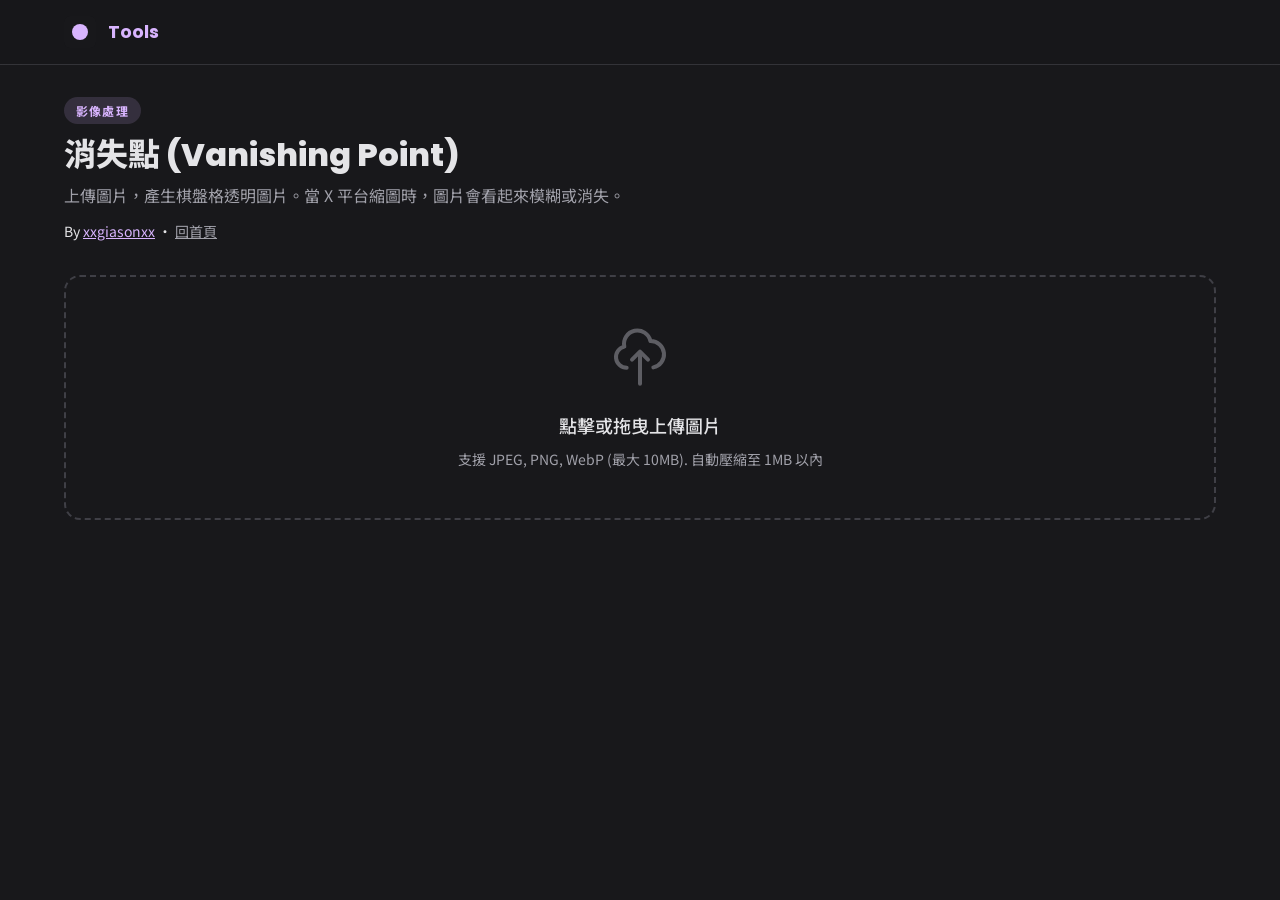
==== merged-site/disappear.html @ a63d506d "merge website" ====
<!DOCTYPE html>
<html lang="zh-TW">
<head>
  <meta charset="UTF-8">
  <meta name="viewport" content="width=device-width, initial-scale=1.0">
  <title>消失點 - 縮放之下的魔術</title>
  <link rel="stylesheet" href="styles.css">
  <link rel="icon" type="image/svg+xml" href="data:image/svg+xml,%3Csvg xmlns='http://www.w3.org/2000/svg' viewBox='0 0 32 32'%3E%3Crect width='32' height='32' rx='6' fill='%2318181B'/%3E%3Ccircle cx='16' cy='16' r='8' fill='%23D8B4FE'/%3E%3C/svg%3E">
  <script src="https://unpkg.com/pako@2.1.0/dist/pako.min.js"></script>
  <script src="https://unpkg.com/upng-js@2.1.0/UPNG.js"></script>
</head>
<body>
  <nav class="nav">
    <div class="nav-container">
      <a href="index.html" class="nav-brand">
        <svg class="nav-logo" viewBox="0 0 32 32" fill="none">
          <rect width="32" height="32" rx="6" fill="#18181B"/>
          <circle cx="16" cy="16" r="8" fill="#D8B4FE"/>
        </svg>
        <span class="nav-title">Tools</span>
      </a>
      
    </div>
  </nav>

  <main class="main">
    <header class="page-header">
      <span class="page-badge">影像處理</span>
      <h1 class="page-title">消失點 (Vanishing Point)</h1>
      <p class="page-subtitle">上傳圖片，產生棋盤格透明圖片。當 X 平台縮圖時，圖片會看起來模糊或消失。</p>
      <p style="margin-top: 0.75rem; font-size: 0.875rem;">
        By <a href="https://github.com/xxgiasonxx" style="color: var(--accent);">xxgiasonxx</a>
        · <a href="index.html" style="color: var(--text-secondary);">回首頁</a>
      </p>
    </header>

    <section id="upload-section">
      <div id="drop-zone" class="upload-zone">
        <input type="file" id="file-input" accept="image/jpeg,image/png,image/webp" style="display: none;">
        <svg class="upload-icon" viewBox="0 0 24 24" fill="none" stroke="currentColor" stroke-width="1.5">
          <path stroke-linecap="round" stroke-linejoin="round" d="M7 16a4 4 0 01-.88-7.903A5 5 0 1115.9 6L16 6a5 5 0 011 9.9M15 13l-3-3m0 0l-3 3m3-3v12"/>
        </svg>
        <p class="upload-text">點擊或拖曳上傳圖片</p>
        <p class="upload-hint">支援 JPEG, PNG, WebP (最大 10MB). 自動壓縮至 1MB 以內</p>
      </div>
    </section>

    <section id="loading-section" class="hidden">
      <div class="card" style="text-align: center; padding: 3rem;">
        <div class="spinner"></div>
        <p style="margin-top: 1rem; font-size: 1.125rem;">處理中...</p>
        <p class="text-secondary" style="margin-top: 0.5rem;">正在進行色彩量化與棋盤格處理</p>
      </div>
    </section>

    <section id="error-section" class="hidden">
      <div class="card">
        <div class="alert alert-error">
          <svg style="width: 1.5rem; height: 1.5rem; flex-shrink: 0;" viewBox="0 0 24 24" fill="none" stroke="currentColor" stroke-width="2">
            <path stroke-linecap="round" stroke-linejoin="round" d="M10 14l2-2m0 0l2-2m-2 2l-2-2m2 2l2 2m7-2a9 9 0 11-18 0 9 9 0 0118 0z"/>
          </svg>
          <span id="error-message">處理失敗</span>
        </div>
        <button class="btn btn-ghost" onclick="resetState()">重新上傳</button>
      </div>
    </section>

    <section id="result-section" class="hidden">
      <div class="card" style="margin-bottom: 1.5rem;">
        <div style="display: flex; justify-content: space-between; align-items: center; flex-wrap: wrap; gap: 1rem;">
          <h2 style="font-size: 1.25rem; font-weight: 600;">處理結果</h2>
          <div class="btn-group">
            <button class="btn btn-primary" id="download-btn">下載圖片</button>
            <button class="btn btn-ghost" id="reset-btn">重新上傳</button>
          </div>
        </div>
      </div>

      <div id="size-alert" class="alert alert-success hidden">
        <span id="size-text"></span>
      </div>

      <div class="grid-2" style="margin-bottom: 1.5rem;">
        <div class="card">
          <h3 class="card-title">原始圖片</h3>
          <div class="image-preview" style="background-image: linear-gradient(45deg, #3F3F46 25%, transparent 25%), linear-gradient(-45deg, #3F3F46 25%, transparent 25%), linear-gradient(45deg, transparent 75%, #3F3F46 75%), linear-gradient(-45deg, transparent 75%, #3F3F46 75%); background-size: 16px 16px; background-position: 0 0, 0 8px, 8px -8px, -8px 0px; background-color: #27272A;">
            <img id="original-preview" src="" alt="原始圖片">
          </div>
          <p id="original-meta" class="image-meta"></p>
        </div>
        <div class="card">
          <h3 class="card-title">處理結果</h3>
          <div class="image-preview" style="background-image: linear-gradient(45deg, #3F3F46 25%, transparent 25%), linear-gradient(-45deg, #3F3F46 25%, transparent 25%), linear-gradient(45deg, transparent 75%, #3F3F46 75%), linear-gradient(-45deg, transparent 75%, #3F3F46 75%); background-size: 16px 16px; background-position: 0 0, 0 8px, 8px -8px, -8px 0px; background-color: #27272A;">
            <img id="processed-preview" src="" alt="處理結果">
          </div>
          <p class="image-meta">棋盤格背景表示透明區域</p>
        </div>
      </div>

      <div class="card">
        <h3 class="card-title">效果說明</h3>
        <div style="display: flex; flex-direction: column; gap: 0.75rem; color: var(--text-secondary);">
          <p><strong class="text-accent">棋盤格原理：</strong>原圖像素與透明像素交錯排列</p>
          <p><strong class="text-accent">縮放效果：</strong>當 X 平台進行縮圖時，相鄰的透明與原圖像素會被平均化，導致圖片看起來模糊或消失</p>
          <p><strong class="text-accent">原圖效果：</strong>點擊放大後，由於取樣點剛好落在原圖像素上，可以正常顯示</p>
        </div>
      </div>
    </section>
  </main>

  <div id="toast" class="toast">下載成功！</div>

  <script>
    const dropZone = document.getElementById('drop-zone');
    const fileInput = document.getElementById('file-input');
    const uploadSection = document.getElementById('upload-section');
    const loadingSection = document.getElementById('loading-section');
    const errorSection = document.getElementById('error-section');
    const resultSection = document.getElementById('result-section');
    const toast = document.getElementById('toast');

    let currentFileName = '';
    let processedBlob = null;

    dropZone.addEventListener('click', () => fileInput.click());

    dropZone.addEventListener('dragover', (e) => {
      e.preventDefault();
      dropZone.classList.add('drag-over');
    });

    dropZone.addEventListener('dragleave', () => {
      dropZone.classList.remove('drag-over');
    });

    dropZone.addEventListener('drop', (e) => {
      e.preventDefault();
      dropZone.classList.remove('drag-over');
      const file = e.dataTransfer.files[0];
      if (file) handleFile(file);
    });

    fileInput.addEventListener('change', (e) => {
      const file = e.target.files[0];
      if (file) handleFile(file);
    });

    document.getElementById('download-btn').addEventListener('click', downloadImage);
    document.getElementById('reset-btn').addEventListener('click', resetState);

    function validateImageFile(file) {
      const MAX_SIZE = 10 * 1024 * 1024;
      if (file.size > MAX_SIZE) return '檔案大小必須小於 10MB';
      const validTypes = ['image/jpeg', 'image/png', 'image/webp'];
      if (!validTypes.includes(file.type)) return '僅支援 JPEG、PNG、WebP 格式';
      return null;
    }

    function loadImageToPixels(file) {
      return new Promise((resolve, reject) => {
        const reader = new FileReader();
        reader.onload = (e) => {
          const img = new Image();
          img.onload = () => {
            const canvas = document.createElement('canvas');
            canvas.width = img.width;
            canvas.height = img.height;
            const ctx = canvas.getContext('2d');
            if (!ctx) {
              reject(new Error('Failed to get canvas context'));
              return;
            }
            ctx.drawImage(img, 0, 0);
            const imageData = ctx.getImageData(0, 0, img.width, img.height);
            resolve({
              pixels: imageData.data,
              width: img.width,
              height: img.height,
              dataUrl: canvas.toDataURL('image/png')
            });
          };
          img.onerror = () => reject(new Error('Failed to load image'));
          img.src = e.target.result;
        };
        reader.onerror = () => reject(new Error('Failed to read file'));
        reader.readAsDataURL(file);
      });
    }

    function buildColorHistogram(rgba) {
      const histogram = new Map();
      for (let i = 0; i < rgba.length; i += 4) {
        const r = rgba[i];
        const g = rgba[i + 1];
        const b = rgba[i + 2];
        const key = (r << 16) | (g << 8) | b;
        const existing = histogram.get(key);
        if (existing) {
          existing.count++;
        } else {
          histogram.set(key, { r, g, b, count: 1 });
        }
      }
      return histogram;
    }

    function computeBoxStats(colors) {
      let minR = 255, minG = 255, minB = 255;
      let maxR = 0, maxG = 0, maxB = 0;
      for (const c of colors) {
        if (c.r < minR) minR = c.r;
        if (c.r > maxR) maxR = c.r;
        if (c.g < minG) minG = c.g;
        if (c.g > maxG) maxG = c.g;
        if (c.b < minB) minB = c.b;
        if (c.b > maxB) maxB = c.b;
      }
      return { colors, minR, maxR, minG, maxG, minB, maxB };
    }

    function splitBoxAtMedian(box) {
      const rangeR = box.maxR - box.minR;
      const rangeG = box.maxG - box.minG;
      const rangeB = box.maxB - box.minB;
      const channel = rangeR >= rangeG && rangeR >= rangeB ? 'r' : rangeG >= rangeB ? 'g' : 'b';
      const sorted = [...box.colors].sort((a, b) => a[channel] - b[channel]);
      let totalCount = 0;
      for (const c of sorted) totalCount += c.count;
      let halfCount = 0;
      let splitIndex = 0;
      for (let i = 0; i < sorted.length; i++) {
        halfCount += sorted[i].count;
        if (halfCount >= totalCount / 2) {
          splitIndex = i + 1;
          break;
        }
      }
      if (splitIndex === 0 || splitIndex >= sorted.length) {
        splitIndex = Math.floor(sorted.length / 2);
      }
      return [
        computeBoxStats(sorted.slice(0, splitIndex)),
        computeBoxStats(sorted.slice(splitIndex))
      ];
    }

    function findBoxToSplit(boxes) {
      let bestIndex = 0;
      let bestCount = 0;
      for (let i = 0; i < boxes.length; i++) {
        let count = 0;
        for (const c of boxes[i].colors) count += c.count;
        if (count > bestCount) {
          bestCount = count;
          bestIndex = i;
        }
      }
      return bestIndex;
    }

    function averageColor(colors) {
      let r = 0, g = 0, b = 0, totalCount = 0;
      for (const c of colors) {
        r += c.r * c.count;
        g += c.g * c.count;
        b += c.b * c.count;
        totalCount += c.count;
      }
      return [
        Math.round(r / totalCount),
        Math.round(g / totalCount),
        Math.round(b / totalCount)
      ];
    }

    function medianCutQuantization(rgba, numColors) {
      const histogram = buildColorHistogram(rgba);
      const colors = Array.from(histogram.values());
      if (colors.length === 0) return [[0, 0, 0]];
      if (colors.length <= numColors) {
        return colors.map(c => [c.r, c.g, c.b]);
      }
      let boxes = [computeBoxStats(colors)];
      while (boxes.length < numColors) {
        const boxIndex = findBoxToSplit(boxes);
        const box = boxes[boxIndex];
        if (box.colors.length <= 1) break;
        const [left, right] = splitBoxAtMedian(box);
        boxes = [...boxes.slice(0, boxIndex), ...boxes.slice(boxIndex + 1), left, right];
      }
      return boxes.map(box => averageColor(box.colors));
    }

    function applyQuantization(rgba, palette) {
      const result = new Uint8ClampedArray(rgba.length);
      for (let i = 0; i < rgba.length; i += 4) {
        const r = rgba[i];
        const g = rgba[i + 1];
        const b = rgba[i + 2];
        let minDist = Infinity;
        let closest = palette[0];
        for (const [pr, pg, pb] of palette) {
          const dist = (pr - r) ** 2 + (pg - g) ** 2 + (pb - b) ** 2;
          if (dist < minDist) {
            minDist = dist;
            closest = [pr, pg, pb];
          }
        }
        result[i] = closest[0];
        result[i + 1] = closest[1];
        result[i + 2] = closest[2];
        result[i + 3] = 255;
      }
      return result;
    }

    function buildCheckerboard(quantized, width, height) {
      const output = new Uint8ClampedArray(width * height * 4);
      for (let y = 0; y < height; y++) {
        for (let x = 0; x < width; x++) {
          const idx = (y * width + x) * 4;
          if ((x + y) % 2 === 0) {
            output[idx] = quantized[idx];
            output[idx + 1] = quantized[idx + 1];
            output[idx + 2] = quantized[idx + 2];
            output[idx + 3] = 255;
          } else {
            output[idx] = 255;
            output[idx + 1] = 255;
            output[idx + 2] = 255;
            output[idx + 3] = 0;
          }
        }
      }
      return output;
    }

    function upscaleImage(pixels, srcWidth, srcHeight, targetSize) {
      const aspectRatio = srcHeight / srcWidth;
      let newWidth = srcWidth;
      let newHeight = srcHeight;
      if (srcWidth < targetSize) {
        newWidth = targetSize;
        newHeight = Math.round(targetSize * aspectRatio);
      }
      if (newHeight < targetSize) {
        newHeight = targetSize;
        newWidth = Math.round(targetSize / aspectRatio);
      }
      if (newWidth === srcWidth && newHeight === srcHeight) {
        return [new Uint8ClampedArray(pixels), srcWidth, srcHeight];
      }
      const canvas = document.createElement('canvas');
      canvas.width = newWidth;
      canvas.height = newHeight;
      const ctx = canvas.getContext('2d');
      if (!ctx) return [new Uint8ClampedArray(pixels), srcWidth, srcHeight];
      ctx.imageSmoothingEnabled = true;
      ctx.imageSmoothingQuality = 'high';
      const srcCanvas = document.createElement('canvas');
      srcCanvas.width = srcWidth;
      srcCanvas.height = srcHeight;
      const srcCtx = srcCanvas.getContext('2d');
      if (!srcCtx) return [new Uint8ClampedArray(pixels), srcWidth, srcHeight];
      const imageData = new ImageData(new Uint8ClampedArray(pixels), srcWidth, srcHeight);
      srcCtx.putImageData(imageData, 0, 0);
      ctx.drawImage(srcCanvas, 0, 0, newWidth, newHeight);
      const scaled = ctx.getImageData(0, 0, newWidth, newHeight);
      return [scaled.data, newWidth, newHeight];
    }

    function resizeImage(pixels, srcWidth, srcHeight, scale) {
      const dstWidth = Math.round(srcWidth * scale);
      const dstHeight = Math.round(srcHeight * scale);
      const result = new Uint8ClampedArray(dstWidth * dstHeight * 4);
      for (let y = 0; y < dstHeight; y++) {
        for (let x = 0; x < dstWidth; x++) {
          const srcX = Math.min(Math.round(x / scale), srcWidth - 1);
          const srcY = Math.min(Math.round(y / scale), srcHeight - 1);
          const srcIdx = (srcY * srcWidth + srcX) * 4;
          const dstIdx = (y * dstWidth + x) * 4;
          result[dstIdx] = pixels[srcIdx];
          result[dstIdx + 1] = pixels[srcIdx + 1];
          result[dstIdx + 2] = pixels[srcIdx + 2];
          result[dstIdx + 3] = pixels[srcIdx + 3];
        }
      }
      return [result, dstWidth, dstHeight];
    }

    async function handleFile(file) {
      const error = validateImageFile(file);
      if (error) {
        showError(error);
        return;
      }

      currentFileName = file.name;
      showLoading();

      try {
        const imageData = await loadImageToPixels(file);
        const { pixels, width, height, dataUrl } = imageData;

        const MIN_SIZE = 1000;
        const [upscaledPixels, upscaledWidth, upscaledHeight] =
          (width < MIN_SIZE || height < MIN_SIZE)
            ? upscaleImage(pixels, width, height, MIN_SIZE)
            : [new Uint8ClampedArray(pixels), width, height];

        let numColors = 32;
        let scale = 1.0;
        let currentWidth = upscaledWidth;
        let currentHeight = upscaledHeight;
        let currentPixels = new Uint8ClampedArray(upscaledPixels);
        const MAX_SIZE = 1024 * 1024;

        while (true) {
          const palette = medianCutQuantization(currentPixels, numColors);
          const quantized = applyQuantization(currentPixels, palette);
          const checkerboard = buildCheckerboard(quantized, currentWidth, currentHeight);

          const pngBuffer = UPNG.encode([checkerboard.buffer], currentWidth, currentHeight, 0);
          const blob = new Blob([pngBuffer], { type: 'image/png' });

          if (blob.size <= MAX_SIZE) {
            processedBlob = blob;
            const previewUrl = URL.createObjectURL(blob);
            showResult({
              originalPreview: dataUrl,
              processedPreview: previewUrl,
              width: currentWidth,
              height: currentHeight,
              sizeInMB: (blob.size / (1024 * 1024)).toFixed(2),
              originalWidth: width,
              originalHeight: height
            });
            return;
          }

          if (numColors > 2) {
            numColors = Math.max(2, Math.floor(numColors / 2));
          } else {
            scale -= 0.1;
            if (scale <= 0.3) {
              showError('無法將圖片壓縮至 1MB 以內，請嘗試上傳更小或更簡單的圖片');
              return;
            }
            [currentPixels, currentWidth, currentHeight] = resizeImage(
              new Uint8ClampedArray(upscaledPixels),
              upscaledWidth,
              upscaledHeight,
              scale
            );
          }
        }
      } catch (err) {
        showError(err.message || '圖片處理失敗');
      }
    }

    function showLoading() {
      uploadSection.classList.add('hidden');
      loadingSection.classList.remove('hidden');
      errorSection.classList.add('hidden');
      resultSection.classList.add('hidden');
    }

    function showError(message) {
      uploadSection.classList.add('hidden');
      loadingSection.classList.add('hidden');
      errorSection.classList.remove('hidden');
      resultSection.classList.add('hidden');
      document.getElementById('error-message').textContent = message;
    }

    function showResult(data) {
      uploadSection.classList.add('hidden');
      loadingSection.classList.add('hidden');
      errorSection.classList.add('hidden');
      resultSection.classList.remove('hidden');

      document.getElementById('original-preview').src = data.originalPreview;
      document.getElementById('processed-preview').src = data.processedPreview;
      document.getElementById('original-meta').textContent = `${data.originalWidth} x ${data.originalHeight} px`;
      document.getElementById('size-text').textContent = `檔案大小: ${data.sizeInMB} MB (已壓縮至 1MB 以內)`;
      document.getElementById('size-alert').classList.remove('hidden');
    }

    function resetState() {
      if (processedBlob) {
        const url = document.getElementById('processed-preview').src;
        URL.revokeObjectURL(url);
      }
      processedBlob = null;
      currentFileName = '';
      fileInput.value = '';
      uploadSection.classList.remove('hidden');
      loadingSection.classList.add('hidden');
      errorSection.classList.add('hidden');
      resultSection.classList.add('hidden');
    }

    function downloadImage() {
      if (!processedBlob) return;
      const url = URL.createObjectURL(processedBlob);
      const link = document.createElement('a');
      link.href = url;
      link.download = `x-tool-${currentFileName.replace(/\.[^/.]+$/, '')}.png`;
      link.click();
      URL.revokeObjectURL(url);
      showToast('下載成功！');
    }

    function showToast(message) {
      toast.textContent = message;
      toast.classList.add('show');
      setTimeout(() => toast.classList.remove('show'), 1600);
    }
  </script>
</body>
</html>
---- merged-site/styles.css ----
@import url('https://fonts.googleapis.com/css2?family=Noto+Sans+TC:wght@400;500;700&family=Poppins:wght@500;700;800&display=swap');

* {
  margin: 0;
  padding: 0;
  box-sizing: border-box;
}

:root {
  --bg-primary: #18181B;
  --bg-secondary: #27272A;
  --bg-tertiary: #3F3F46;
  --text-primary: #E4E4E7;
  --text-secondary: #A1A1AA;
  --accent: #D8B4FE;
  --accent-hover: #C084FC;
  --caution: #FBBF24;
  --danger: #F87171;
  --border: rgba(228, 228, 231, 0.14);
  --shadow: 0 20px 40px rgba(8, 8, 10, 0.55);
  --font-display: 'Poppins', 'Noto Sans TC', sans-serif;
  --font-body: 'Noto Sans TC', sans-serif;
}

html {
  scroll-behavior: smooth;
}

body {
  font-family: var(--font-body);
  background-color: var(--bg-primary);
  color: var(--text-primary);
  min-height: 100vh;
  line-height: 1.6;
  -webkit-font-smoothing: antialiased;
}

::selection {
  background-color: var(--accent);
  color: var(--bg-primary);
}

::-webkit-scrollbar {
  width: 8px;
  height: 8px;
}

::-webkit-scrollbar-track {
  background: var(--bg-secondary);
}

::-webkit-scrollbar-thumb {
  background: var(--bg-tertiary);
  border-radius: 4px;
}

::-webkit-scrollbar-thumb:hover {
  background: var(--text-secondary);
}

.nav {
  position: sticky;
  top: 0;
  z-index: 100;
  background: rgba(24, 24, 27, 0.9);
  backdrop-filter: blur(12px);
  border-bottom: 1px solid var(--border);
}

.nav-container {
  max-width: 1200px;
  margin: 0 auto;
  padding: 1rem 1.5rem;
  display: flex;
  align-items: center;
  justify-content: space-between;
  gap: 1.5rem;
}

.nav-brand {
  display: flex;
  align-items: center;
  gap: 0.75rem;
  text-decoration: none;
  color: var(--text-primary);
}

.nav-logo {
  width: 32px;
  height: 32px;
}

.nav-title {
  font-family: var(--font-display);
  font-weight: 700;
  font-size: 1.125rem;
  color: var(--accent);
}

.nav-links {
  display: flex;
  gap: 0.5rem;
}

.nav-link {
  padding: 0.5rem 1rem;
  border-radius: 0.5rem;
  text-decoration: none;
  color: var(--text-secondary);
  font-weight: 500;
  font-size: 0.875rem;
  transition: all 0.2s ease;
}

.nav-link:hover {
  color: var(--text-primary);
  background: var(--bg-secondary);
}

.nav-link.active {
  color: var(--accent);
  background: rgba(216, 180, 254, 0.1);
}

.main {
  max-width: 1200px;
  margin: 0 auto;
  padding: 2rem 1.5rem 4rem;
}

.page-header {
  margin-bottom: 2rem;
  animation: fade-up 380ms ease both;
}

.page-badge {
  display: inline-block;
  padding: 0.25rem 0.75rem;
  border-radius: 9999px;
  background: rgba(216, 180, 254, 0.15);
  color: var(--accent);
  font-size: 0.75rem;
  font-weight: 700;
  text-transform: uppercase;
  letter-spacing: 0.1em;
  margin-bottom: 0.75rem;
}

.page-title {
  font-family: var(--font-display);
  font-size: 2rem;
  font-weight: 800;
  color: var(--text-primary);
  line-height: 1.2;
}

.page-subtitle {
  margin-top: 0.5rem;
  color: var(--text-secondary);
  font-size: 1rem;
}

.card {
  background: var(--bg-secondary);
  border: 1px solid var(--border);
  border-radius: 1rem;
  padding: 1.5rem;
  box-shadow: var(--shadow);
}

.card-title {
  font-size: 1.125rem;
  font-weight: 600;
  color: var(--text-primary);
  margin-bottom: 1rem;
}

.btn {
  display: inline-flex;
  align-items: center;
  justify-content: center;
  gap: 0.5rem;
  padding: 0.625rem 1.25rem;
  border-radius: 0.75rem;
  font-weight: 600;
  font-size: 0.875rem;
  text-decoration: none;
  cursor: pointer;
  border: none;
  transition: all 0.2s ease;
}

.btn-primary {
  background: var(--accent);
  color: var(--bg-primary);
}

.btn-primary:hover {
  background: var(--accent-hover);
  transform: translateY(-1px);
}

.btn-primary:active {
  transform: translateY(0);
}

.btn-ghost {
  background: transparent;
  color: var(--text-secondary);
  border: 1px solid var(--border);
}

.btn-ghost:hover {
  background: var(--bg-secondary);
  color: var(--text-primary);
}

.btn-group {
  display: flex;
  flex-wrap: wrap;
  gap: 0.75rem;
}

.upload-zone {
  border: 2px dashed var(--bg-tertiary);
  border-radius: 1rem;
  padding: 3rem 2rem;
  text-align: center;
  cursor: pointer;
  transition: all 0.2s ease;
}

.upload-zone:hover,
.upload-zone.drag-over {
  border-color: var(--accent);
  background: rgba(216, 180, 254, 0.05);
}

.upload-zone.drag-over {
  transform: scale(1.01);
}

.upload-icon {
  width: 4rem;
  height: 4rem;
  margin: 0 auto 1rem;
  color: var(--text-secondary);
  opacity: 0.5;
}

.upload-text {
  font-size: 1.125rem;
  font-weight: 500;
  color: var(--text-primary);
  margin-bottom: 0.5rem;
}

.upload-hint {
  font-size: 0.875rem;
  color: var(--text-secondary);
}

.hidden {
  display: none !important;
}

.grid-2 {
  display: grid;
  grid-template-columns: repeat(auto-fit, minmax(300px, 1fr));
  gap: 1.5rem;
}

.spinner {
  width: 3rem;
  height: 3rem;
  border: 3px solid var(--bg-tertiary);
  border-top-color: var(--accent);
  border-radius: 50%;
  animation: spin 0.8s linear infinite;
  margin: 0 auto;
}

@keyframes spin {
  to { transform: rotate(360deg); }
}

@keyframes fade-up {
  from {
    opacity: 0;
    transform: translateY(12px);
  }
  to {
    opacity: 1;
    transform: translateY(0);
  }
}

.toast {
  position: fixed;
  bottom: 1.25rem;
  left: 50%;
  transform: translateX(-50%);
  padding: 0.75rem 1rem;
  border-radius: 0.75rem;
  background: var(--bg-secondary);
  border: 1px solid var(--border);
  color: var(--text-primary);
  font-size: 0.875rem;
  font-weight: 500;
  opacity: 0;
  transition: opacity 0.2s ease;
  z-index: 200;
  pointer-events: none;
}

.toast.show {
  opacity: 1;
}

.alert {
  padding: 1rem;
  border-radius: 0.75rem;
  margin-bottom: 1rem;
}

.alert-success {
  background: rgba(163, 190, 140, 0.15);
  border: 1px solid rgba(163, 190, 140, 0.3);
  color: #A3BE8C;
}

.alert-error {
  background: rgba(248, 113, 113, 0.15);
  border: 1px solid rgba(248, 113, 113, 0.3);
  color: var(--danger);
}

.image-preview {
  border-radius: 0.75rem;
  overflow: hidden;
  background-image:
    linear-gradient(45deg, #ccc 25%, transparent 25%),
    linear-gradient(-45deg, #ccc 25%, transparent 25%),
    linear-gradient(45deg, transparent 75%, #ccc 75%),
    linear-gradient(-45deg, transparent 75%, #ccc 75%);
  background-size: 16px 16px;
  background-position: 0 0, 0 8px, 8px -8px, -8px 0px;
  background-color: #f0f0f0;
}

.image-preview img {
  width: 100%;
  height: auto;
  display: block;
}

.image-meta {
  margin-top: 0.75rem;
  font-size: 0.875rem;
  color: var(--text-secondary);
}

.badge {
  display: inline-block;
  padding: 0.25rem 0.5rem;
  border-radius: 0.375rem;
  font-size: 0.75rem;
  font-weight: 600;
}

.badge-purple {
  background: rgba(216, 180, 254, 0.2);
  color: var(--accent);
}

.text-accent { color: var(--accent); }
.text-secondary { color: var(--text-secondary); }
.text-caution { color: var(--caution); }
.text-danger { color: var(--danger); }
.text-success { color: #A3BE8C; }

.footer {
  max-width: 1200px;
  margin: 0 auto;
  padding: 2rem 1.5rem;
  border-top: 1px solid var(--border);
  text-align: center;
  color: var(--text-secondary);
  font-size: 0.875rem;
}

@media (max-width: 640px) {
  .nav-container {
    flex-direction: column;
    gap: 1rem;
  }

  .nav-links {
    width: 100%;
    justify-content: center;
  }

  .page-title {
    font-size: 1.5rem;
  }

  .card {
    padding: 1rem;
  }

  .upload-zone {
    padding: 2rem 1rem;
  }
}

.markdown-content {
  font-family: var(--font-body);
  color: var(--text-primary);
}

.markdown-content h1,
.markdown-content h2,
.markdown-content h3 {
  color: var(--accent);
  margin-top: 1.5em;
  margin-bottom: 0.5em;
}

.markdown-content h1 { font-size: 1.5em; }
.markdown-content h2 { font-size: 1.25em; }
.markdown-content h3 { font-size: 1.125em; }

.markdown-content p,
.markdown-content li {
  line-height: 1.8;
  margin-bottom: 0.75em;
}

.markdown-content ul,
.markdown-content ol {
  padding-left: 1.5em;
  margin-bottom: 0.75em;
}

.markdown-content li {
  margin-bottom: 0.25em;
}

.markdown-content strong {
  color: var(--text-primary);
  font-weight: 600;
}

.markdown-content a {
  color: var(--accent);
  text-decoration: underline;
}

.markdown-content blockquote {
  border-left: 3px solid var(--accent);
  padding-left: 1em;
  color: var(--text-secondary);
  margin: 1em 0;
}
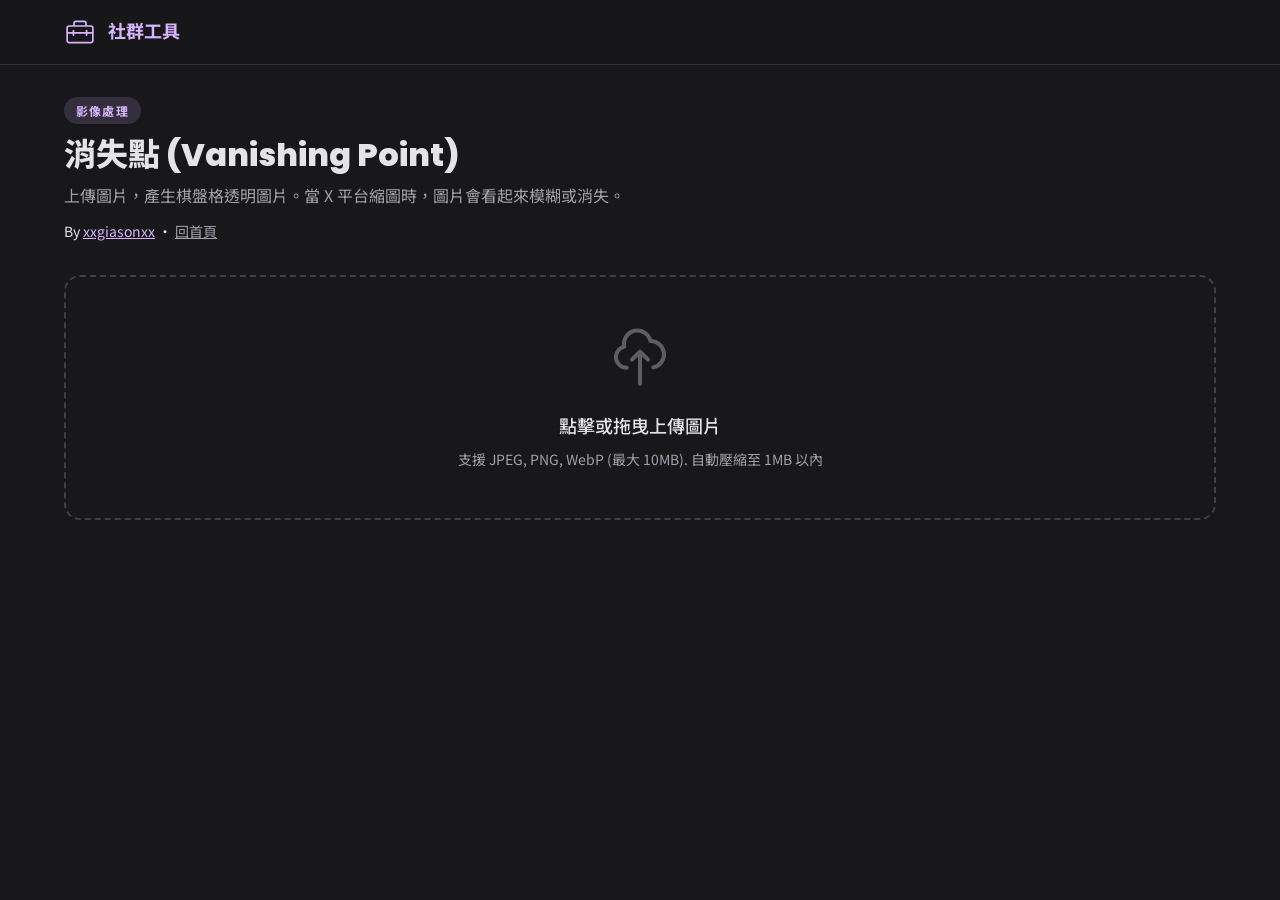
==== commit e3d7aa79: "feat(merged-site): add X Optimizer page and update styling - Add X Optimizer browser extension landi" ====
--- a/merged-site/disappear.html
+++ b/merged-site/disappear.html
@@ -5,7 +5,7 @@
   <meta name="viewport" content="width=device-width, initial-scale=1.0">
   <title>消失點 - 縮放之下的魔術</title>
   <link rel="stylesheet" href="styles.css">
-  <link rel="icon" type="image/svg+xml" href="data:image/svg+xml,%3Csvg xmlns='http://www.w3.org/2000/svg' viewBox='0 0 32 32'%3E%3Crect width='32' height='32' rx='6' fill='%2318181B'/%3E%3Ccircle cx='16' cy='16' r='8' fill='%23D8B4FE'/%3E%3C/svg%3E">
+  <link rel="icon" type="image/svg+xml" href="data:image/svg+xml,%3Csvg viewBox='0 0 28 28' fill='none' xmlns='http://www.w3.org/2000/svg'%3E%3Cpath d='M8.00049 6.2475V7.99573H4.24829C3.00565 7.99573 1.99829 9.00309 1.99829 10.2457V21.7457C1.99829 22.9884 3.00565 23.9957 4.24829 23.9957H23.7518C24.9944 23.9957 26.0018 22.9884 26.0018 21.7457V10.2457C26.0018 9.00309 24.9944 7.99573 23.7518 7.99573H20.0018V6.2475C20.0018 5.00486 18.9945 3.9975 17.7518 3.9975H10.2505C9.00785 3.9975 8.00049 5.00486 8.00049 6.2475ZM10.2505 5.4975H17.7518C18.1661 5.4975 18.5018 5.83328 18.5018 6.2475V7.99573H9.50049V6.2475C9.50049 5.83328 9.83627 5.4975 10.2505 5.4975ZM4.24829 9.49573H23.7518C24.166 9.49573 24.5018 9.83152 24.5018 10.2457V14H20.5044V12.75C20.5044 12.3358 20.1686 12 19.7544 12C19.3402 12 19.0044 12.3358 19.0044 12.75V14H9.00439V12.75C9.00439 12.3358 8.66861 12 8.25439 12C7.84018 12 7.50439 12.3358 7.50439 12.75V14H3.49829V10.2457C3.49829 9.83151 3.83408 9.49573 4.24829 9.49573ZM19.0044 15.5V16.75C19.0044 17.1642 19.3402 17.5 19.7544 17.5C20.1686 17.5 20.5044 17.1642 20.5044 16.75V15.5H24.5018V21.7457C24.5018 22.1599 24.166 22.4957 23.7518 22.4957H4.24829C3.83408 22.4957 3.49829 22.1599 3.49829 21.7457V15.5H7.50439V16.75C7.50439 17.1642 7.84018 17.5 8.25439 17.5C8.66861 17.5 9.00439 17.1642 9.00439 16.75V15.5H19.0044Z' fill='%23D8B4FE'/%3E%3C/svg%3E">
   <script src="https://unpkg.com/pako@2.1.0/dist/pako.min.js"></script>
   <script src="https://unpkg.com/upng-js@2.1.0/UPNG.js"></script>
 </head>
@@ -13,11 +13,10 @@
   <nav class="nav">
     <div class="nav-container">
       <a href="index.html" class="nav-brand">
-        <svg class="nav-logo" viewBox="0 0 32 32" fill="none">
-          <rect width="32" height="32" rx="6" fill="#18181B"/>
-          <circle cx="16" cy="16" r="8" fill="#D8B4FE"/>
+        <svg class="nav-logo" viewBox="0 0 28 28" fill="none" xmlns="http://www.w3.org/2000/svg">
+          <path d="M8.00049 6.2475V7.99573H4.24829C3.00565 7.99573 1.99829 9.00309 1.99829 10.2457V21.7457C1.99829 22.9884 3.00565 23.9957 4.24829 23.9957H23.7518C24.9944 23.9957 26.0018 22.9884 26.0018 21.7457V10.2457C26.0018 9.00309 24.9944 7.99573 23.7518 7.99573H20.0018V6.2475C20.0018 5.00486 18.9945 3.9975 17.7518 3.9975H10.2505C9.00785 3.9975 8.00049 5.00486 8.00049 6.2475ZM10.2505 5.4975H17.7518C18.1661 5.4975 18.5018 5.83328 18.5018 6.2475V7.99573H9.50049V6.2475C9.50049 5.83328 9.83627 5.4975 10.2505 5.4975ZM4.24829 9.49573H23.7518C24.166 9.49573 24.5018 9.83152 24.5018 10.2457V14H20.5044V12.75C20.5044 12.3358 20.1686 12 19.7544 12C19.3402 12 19.0044 12.3358 19.0044 12.75V14H9.00439V12.75C9.00439 12.3358 8.66861 12 8.25439 12C7.84018 12 7.50439 12.3358 7.50439 12.75V14H3.49829V10.2457C3.49829 9.83151 3.83408 9.49573 4.24829 9.49573ZM19.0044 15.5V16.75C19.0044 17.1642 19.3402 17.5 19.7544 17.5C20.1686 17.5 20.5044 17.1642 20.5044 16.75V15.5H24.5018V21.7457C24.5018 22.1599 24.166 22.4957 23.7518 22.4957H4.24829C3.83408 22.4957 3.49829 22.1599 3.49829 21.7457V15.5H7.50439V16.75C7.50439 17.1642 7.84018 17.5 8.25439 17.5C8.66861 17.5 9.00439 17.1642 9.00439 16.75V15.5H19.0044Z" fill="#D8B4FE"/>
         </svg>
-        <span class="nav-title">Tools</span>
+        <span class="nav-title">社群工具</span>
       </a>
       
     </div>
--- a/merged-site/styles.css
+++ b/merged-site/styles.css
@@ -363,7 +363,7 @@
 .badge {
   display: inline-block;
   padding: 0.25rem 0.5rem;
-  border-radius: 0.375rem;
+  border-radius: 9999px;
   font-size: 0.75rem;
   font-weight: 600;
 }
@@ -461,4 +461,159 @@
   padding-left: 1em;
   color: var(--text-secondary);
   margin: 1em 0;
+}
+
+.vditor-reset {
+  background: transparent !important;
+  color: var(--text-primary) !important;
+}
+
+.vditor-reset p,
+.vditor-reset li {
+  color: var(--text-primary) !important;
+}
+
+.vditor-reset h1,
+.vditor-reset h2,
+.vditor-reset h3 {
+  color: var(--accent) !important;
+}
+
+.vditor-reset a {
+  color: var(--accent) !important;
+}
+
+.vditor-reset blockquote {
+  border-left: 3px solid var(--accent) !important;
+  color: var(--text-secondary) !important;
+}
+
+.vditor-reset code {
+  background: var(--bg-tertiary) !important;
+  color: var(--accent) !important;
+  padding: 0.125rem 0.375rem;
+  border-radius: 0.25rem;
+}
+
+.vditor-reset pre {
+  background: var(--bg-tertiary) !important;
+  border-radius: 0.5rem;
+  padding: 1rem;
+}
+
+.vditor-reset pre code {
+  background: transparent !important;
+  padding: 0 !important;
+}
+
+.feature-screenshot {
+  border-radius: 0.75rem;
+  overflow: hidden;
+  background: var(--bg-tertiary);
+  min-height: 300px;
+  display: flex;
+  align-items: center;
+  justify-content: center;
+  position: relative;
+}
+
+.feature-screenshot img {
+  width: 100%;
+  height: auto;
+  display: block;
+}
+
+.screenshot-placeholder {
+  position: absolute;
+  color: var(--text-secondary);
+  font-size: 0.875rem;
+}
+
+.feature-screenshot img:not([src=""]) + .screenshot-placeholder {
+  display: none;
+}
+
+.feature-list {
+  display: flex;
+  flex-direction: column;
+  gap: 1.5rem;
+}
+
+.feature-item {
+  display: flex;
+  gap: 1rem;
+  align-items: flex-start;
+}
+
+.feature-icon {
+  width: 2.5rem;
+  height: 2.5rem;
+  flex-shrink: 0;
+  background: rgba(216, 180, 254, 0.15);
+  border-radius: 0.5rem;
+  display: flex;
+  align-items: center;
+  justify-content: center;
+}
+
+.feature-icon svg {
+  width: 1.25rem;
+  height: 1.25rem;
+  color: var(--accent);
+}
+
+.feature-item h3 {
+  font-size: 1rem;
+  font-weight: 600;
+  color: var(--text-primary);
+  margin-bottom: 0.25rem;
+}
+
+.feature-item p {
+  font-size: 0.875rem;
+  color: var(--text-secondary);
+  line-height: 1.6;
+}
+
+.install-buttons {
+  display: flex;
+  flex-wrap: wrap;
+  gap: 1rem;
+}
+
+.install-btn {
+  display: inline-flex;
+  align-items: center;
+  gap: 0.5rem;
+  padding: 0.75rem 1.5rem;
+  border-radius: 0.75rem;
+  font-weight: 600;
+  font-size: 0.875rem;
+  text-decoration: none;
+  transition: all 0.2s ease;
+}
+
+.install-btn svg {
+  width: 1.25rem;
+  height: 1.25rem;
+}
+
+.install-btn-chrome {
+  background: #4285f4;
+  color: white;
+}
+
+.install-btn-chrome:hover {
+  background: #3367d6;
+  transform: translateY(-1px);
+}
+
+.install-btn-firefox {
+  background: #ff7139;
+  color: white;
+}
+
+.install-btn-firefox:hover {
+  background: #e55a28;
+  transform: translateY(-1px);
 }
